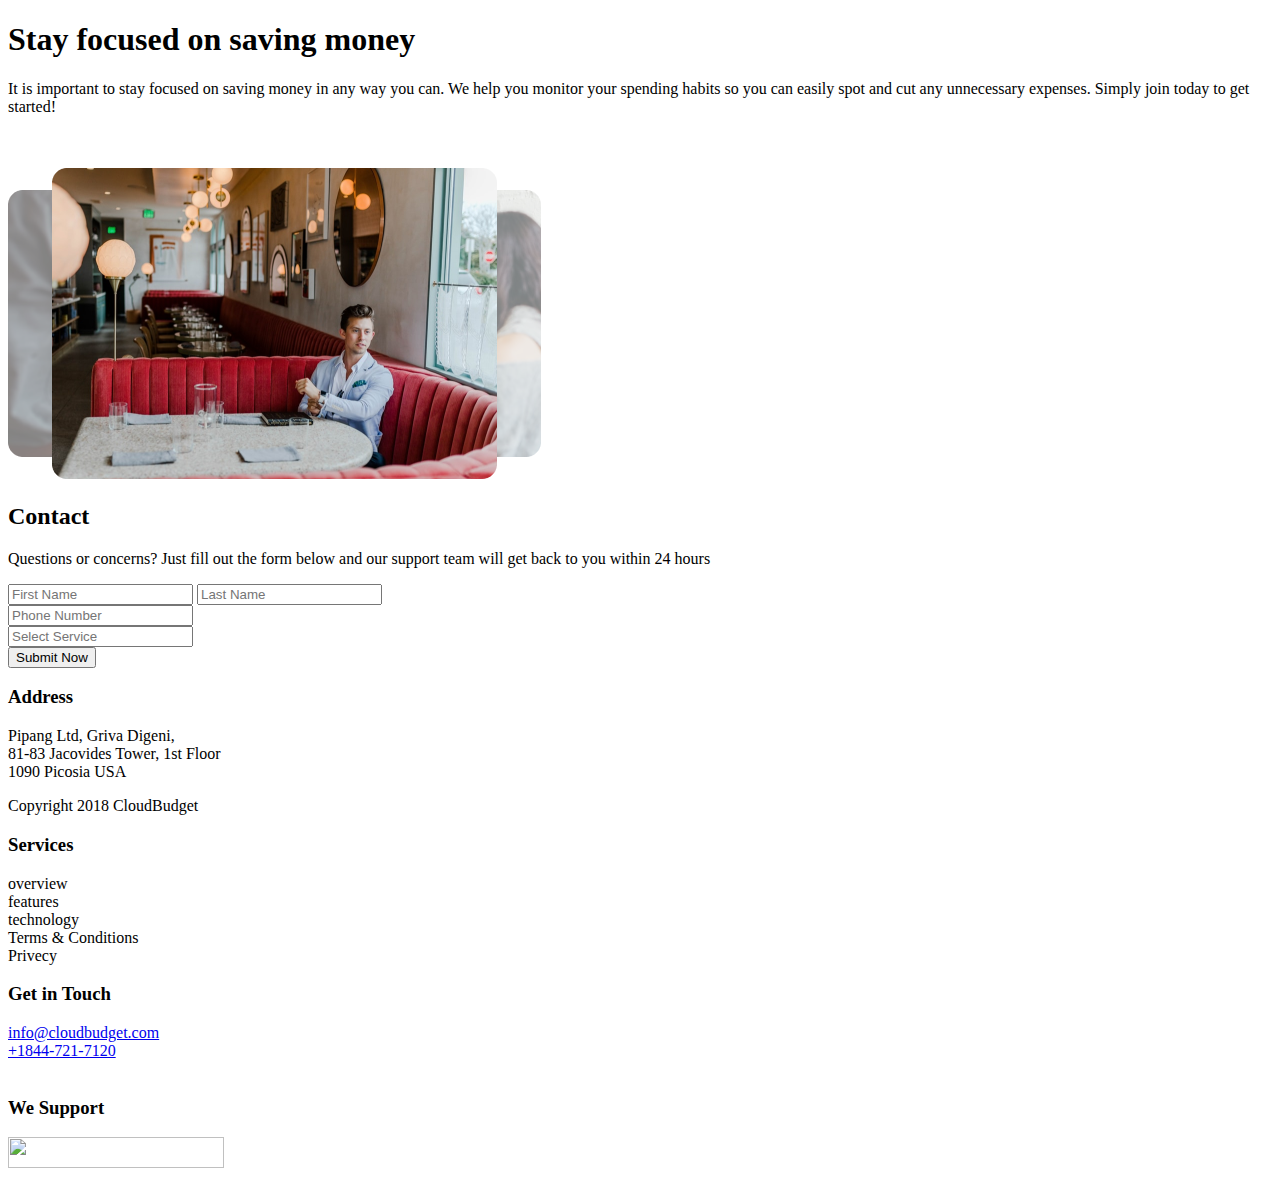
==== 04-test-homework/index.html @ f949538e "homework" ====
<!DOCTYPE html>
<html lang="en">
  <head>
    <meta charset="UTF-8" />
    <meta http-equiv="X-UA-Compatible" content="IE=edge" />
    <meta name="viewport" content="width=device-width, initial-scale=1.0" />
    <title>Landing</title>
    <link rel="stylesheet" href="./styles/styles.css" />
    <link rel="preconnect" href="https://fonts.googleapis.com" />
    <link rel="preconnect" href="https://fonts.gstatic.com" crossorigin />
    <link
      href="https://fonts.googleapis.com/css2?family=Lato:wght@400;700&display=swap"
      rel="stylesheet"
    />
  </head>
  <body>
    <section class="header-section">
      <div class="header-content">
        <h1>Stay focused on saving money</h1>
        <p class="header-text">
          It is important to stay focused on saving money in any way you can. We
          help you monitor your spending habits so you can easily spot and cut
          any unnecessary expenses. Simply join today to get started!
        </p>
        <div class="header-nav">
          <a class="heder-logo-google" href="#"
            ><img src="./img/ion-logo-google-playstore.png" alt="play-market"
          /></a>
          <a class="heder-logo-apple" href="#"
            ><img src="./img/ion-logo-apple-appstore.png" alt="aple-store"
          /></a>
          <a href="#"
            ><img src="./img/simple-icons_windows.png" alt="windows-store"
          /></a>
        </div>
      </div>
      <div class="header-logo"><img src="./img/Slider.png" alt="#" /></div>
    </section>
    <section class="main">
      <div class="main-contact">
        <h2>Contact</h2>
        <p class="main-contact-text">
          Questions or concerns? Just fill out the form below and our support
          team will get back to you within 24 hours
        </p>
      </div>
      <div class="form">
        <form action="#">
          <div class="row">
            <input
              required
              class="input-first"
              type="text"
              placeholder="First Name"
            />
            <input class="input-last" type="text" placeholder="Last Name" />
          </div>
          <div class="row-two">
            <input
              required
              class="input-phone"
              type="text"
              placeholder="Phone Number"
            />
          </div>
          <div class="row-three">
            <input
              required
              class="input-select"
              type="text"
              placeholder="Select Service"
            />
          </div>

          <button class="btn" type="submit">Submit Now</button>
        </form>
      </div>
    </section>
    <section class="footer">
      <div class="footer-adres">
        <h3>Address</h3>
        <p class="footer-country">
          Pipang Ltd, Griva Digeni,<br />
          81-83 Jacovides Tower, 1st Floor <br />
          1090 Picosia USA
        </p>
        <p class="footer-date">Copyright 2018 CloudBudget</p>
      </div>
      <div class="footer-service">
        <h3>Services</h3>
        <p class="footer-technology">
          overview <br />
          features <br />
          technology <br />
          Terms & Conditions <br />
          Privecy
        </p>
      </div>
      <div class="footer-get">
        <h3>Get in Touch</h3>
        <a class="footer-get-link" href="#">info@cloudbudget.com</a> <br />
        <a class="footer-get-tel" href="+18447217120">+1844-721-7120</a>
        <div class="footer-get-img">
          <img src="./facebook.png" alt="" />
          <img src="./linkedin.png" alt="" class="footer-ldn-img" />
          <img src="./twitter.png" alt="" />
        </div>
      </div>
      <div class="footer-support">
        <h3>We Support</h3>
        <img src="./visa.png" width="216" height="31" alt="" />
      </div>
    </section>
  </body>
</html>
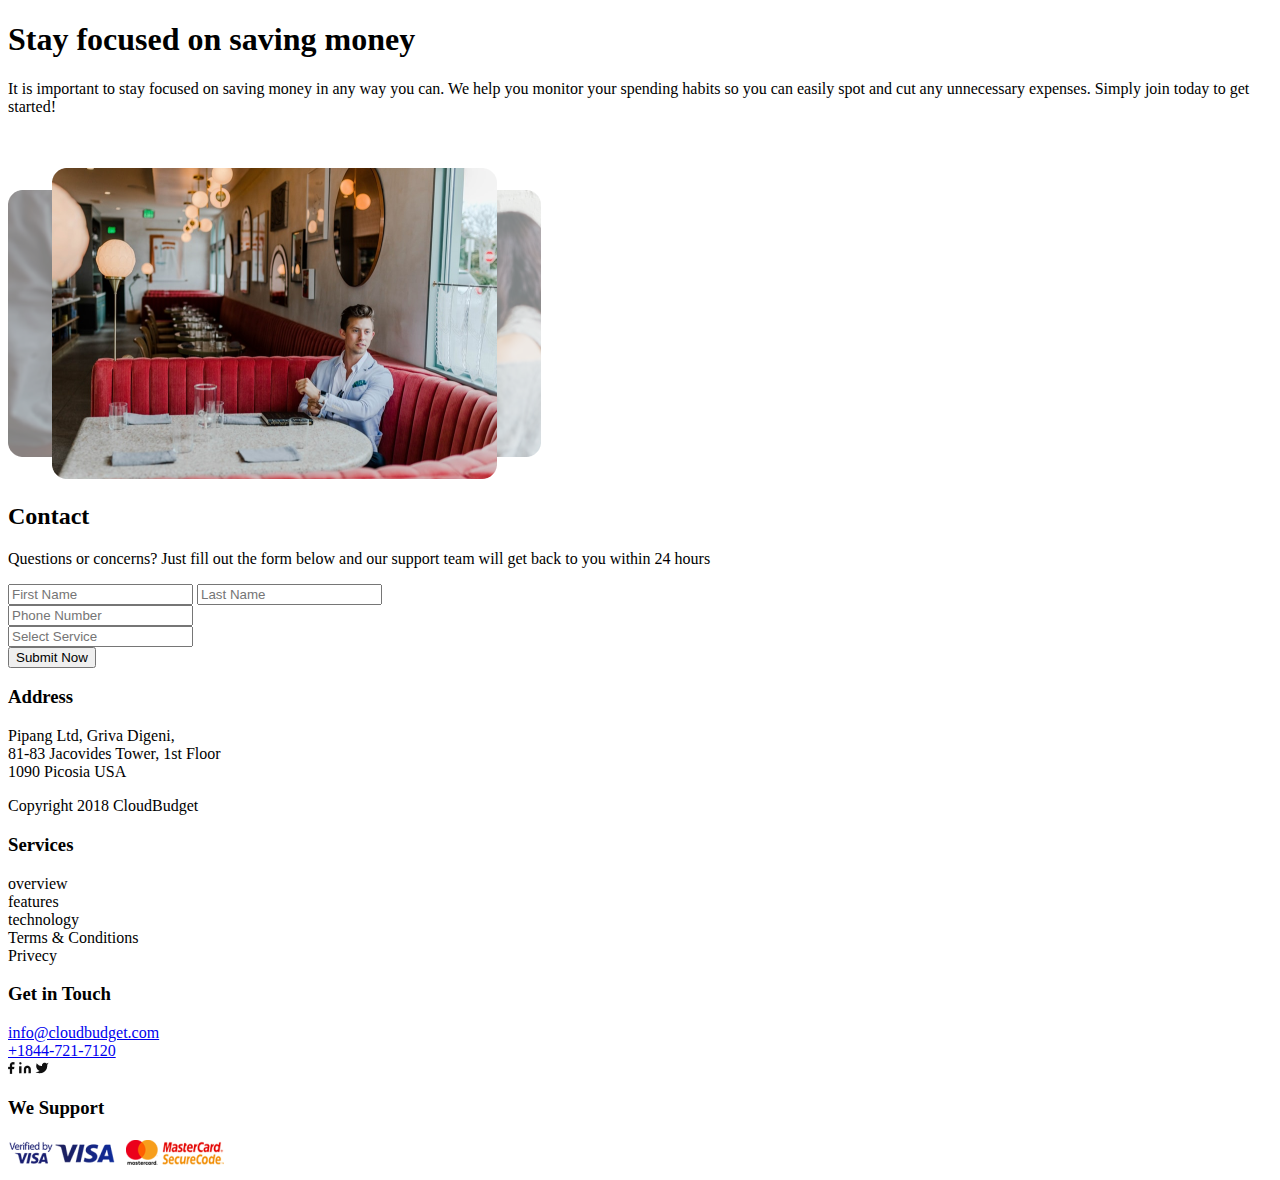
==== commit 89e8fcf0: "homework" ====
--- a/04-test-homework/index.html
+++ b/04-test-homework/index.html
@@ -101,14 +101,14 @@
         <a class="footer-get-link" href="#">info@cloudbudget.com</a> <br />
         <a class="footer-get-tel" href="+18447217120">+1844-721-7120</a>
         <div class="footer-get-img">
-          <img src="./facebook.png" alt="" />
-          <img src="./linkedin.png" alt="" class="footer-ldn-img" />
-          <img src="./twitter.png" alt="" />
+          <img src="./img/facebook.png" alt="" />
+          <img src="./img/linkedin.png" alt="" class="footer-ldn-img" />
+          <img src="./img/twitter.png" alt="" />
         </div>
       </div>
       <div class="footer-support">
         <h3>We Support</h3>
-        <img src="./visa.png" width="216" height="31" alt="" />
+        <img src="./img/visa.png" width="216" height="31" alt="" />
       </div>
     </section>
   </body>
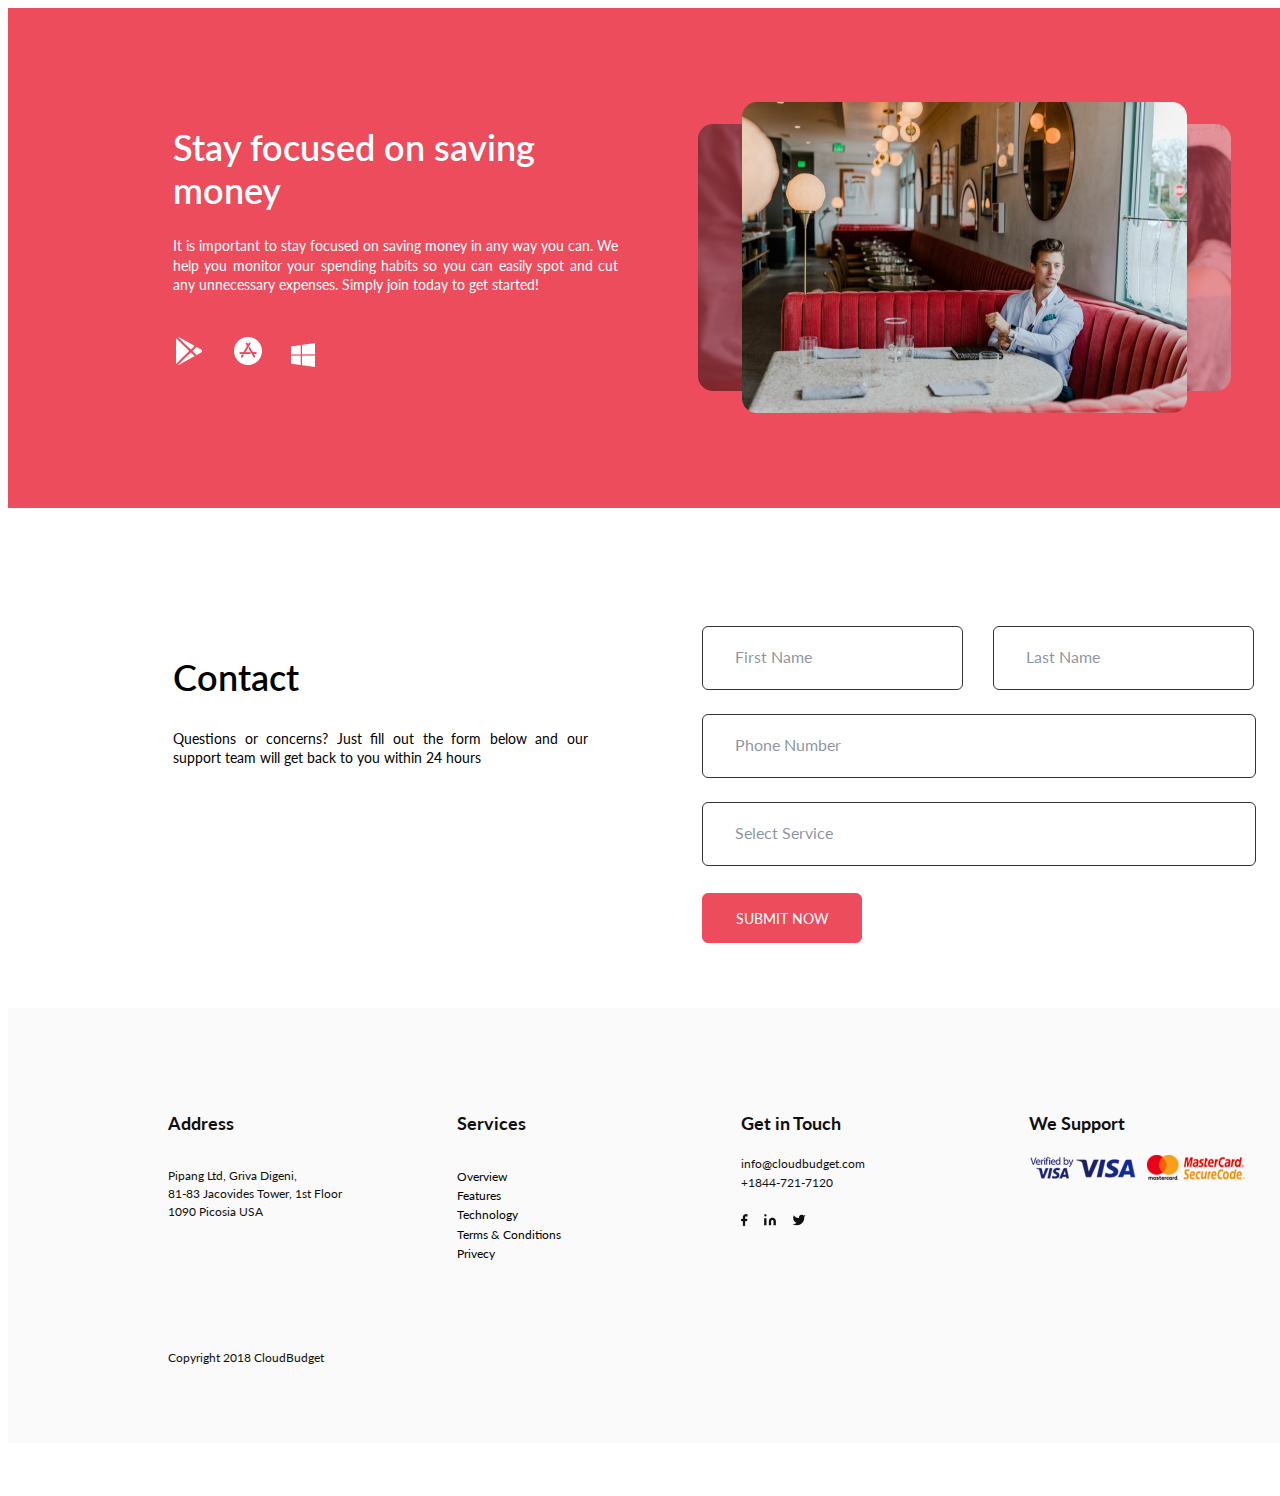
==== commit 1085ed2e: "homework" ====
--- a/04-test-homework/index.html
+++ b/04-test-homework/index.html
@@ -12,6 +12,7 @@
       href="https://fonts.googleapis.com/css2?family=Lato:wght@400;700&display=swap"
       rel="stylesheet"
     />
+    <link rel="stylesheet" href="./styles.css/styles.css">
   </head>
   <body>
     <section class="header-section">
--- a/04-test-homework/styles.css/styles.css
+++ b/04-test-homework/styles.css/styles.css
@@ -0,0 +1,276 @@
+body {
+    width: 1440px;
+    height: 1480px;
+    font-family: "Lato", sans-serif;
+  }
+  
+  .header-section {
+    width: 1440px;
+    height: 500px;
+    background: #ed4c5c;
+    padding: 94px 216px 94px 165px;
+    box-sizing: border-box;
+    display: flex;
+  }
+  .header-content {
+    width: 445px;
+    height: 195px;
+    margin-right: 80px;
+  }
+  .header-logo {
+    width: 533px;
+    height: 311px;
+  }
+  h1 {
+    font-family: "Lato";
+    font-style: normal;
+    font-weight: 600;
+    font-size: 36px;
+    line-height: 43px;
+    color: #ffffff;
+  }
+  .header-text {
+    font-family: "Lato";
+    font-style: normal;
+    font-weight: 400;
+    font-size: 14px;
+    line-height: 140%;
+    text-align: justify;
+    color: #ffffff;
+    margin-bottom: 24px;
+  }
+  .header-nav {
+    margin-top: 40px;
+  }
+  .heder-logo-google {
+    margin-right: 23px;
+  }
+  .heder-logo-apple {
+    margin-right: 23px;
+  }
+  .main {
+    width: 1440px;
+    height: 500px;
+    background: #ffffff;
+    padding: 118px 164px 78px 165px;
+    display: flex;
+    box-sizing: border-box;
+  }
+  
+  .main-contact {
+    width: 445px;
+    height: 160px;
+  }
+  h2 {
+    font-family: "Lato";
+    font-style: normal;
+    font-weight: 600;
+    font-size: 36px;
+    line-height: 43px;
+    color: #000000;
+  }
+  .main-contact-text {
+    font-family: "Lato";
+    font-style: normal;
+    font-weight: 400;
+    font-size: 14px;
+    line-height: 140%;
+    text-align: justify;
+    color: #000000;
+  }
+  .form {
+    margin-left: 114px;
+  }
+  .input {
+    font-family: "Lato";
+    font-style: normal;
+    font-weight: 400;
+    font-size: 16px;
+    line-height: 19px;
+    color: rgba(19, 39, 67, 0.5);
+    border-radius: 6px;
+    border: 1px solid #333333;
+    height: 60px;
+  }
+  .row {
+    display: flex;
+  }
+  .input-first {
+    width: 255px;
+    border: 1px solid #333333;
+    border-radius: 6px;
+    border: 1px solid #333333;
+    height: 60px;
+    margin-right: 30px;
+    text-indent: 30px;
+  }
+  .input-first::placeholder {
+    font-family: "Lato";
+    font-style: normal;
+    font-weight: 400;
+    font-size: 16px;
+    line-height: 19px;
+    color: rgba(19, 39, 67, 0.5);
+    border-radius: 6px;
+  }
+  .input-last {
+    width: 255px;
+    border: 1px solid #333333;
+    border-radius: 6px;
+    height: 60px;
+    margin-right: 30px;
+    text-indent: 30px;
+  }
+  .input-last::placeholder {
+    font-family: "Lato";
+    font-style: normal;
+    font-weight: 400;
+    font-size: 16px;
+    line-height: 19px;
+    color: rgba(19, 39, 67, 0.5);
+    border-radius: 6px;
+  }
+  .input-phone {
+    width: 548px;
+    height: 60px;
+    border-radius: 6px;
+    border: 1px solid #333333;
+    height: 60px;
+    margin-top: 24px;
+    text-indent: 30px;
+  }
+  .input-phone::placeholder {
+    font-family: "Lato";
+    font-style: normal;
+    font-weight: 400;
+    font-size: 16px;
+    line-height: 19px;
+    color: rgba(19, 39, 67, 0.5);
+    border-radius: 6px;
+  }
+  .input-select {
+    width: 548px;
+    height: 60px;
+    border-radius: 6px;
+    border: 1px solid #333333;
+    height: 60px;
+    margin-top: 24px;
+    text-indent: 30px;
+  }
+  .input-select::placeholder {
+    font-family: "Lato";
+    font-style: normal;
+    font-weight: 400;
+    font-size: 16px;
+    line-height: 19px;
+    color: rgba(19, 39, 67, 0.5);
+    border-radius: 6px;
+  }
+  .btn {
+    width: 160px;
+    height: 50px;
+    left: 735px;
+    top: 872px;
+    background: #ed4c5c;
+    border: 1.5px solid #ed4c5c;
+    border-radius: 6px;
+    font-family: "Lato";
+    font-style: normal;
+    font-weight: 400;
+    font-size: 14px;
+    line-height: 17px;
+    text-transform: uppercase;
+    color: #ffffff;
+    margin-top: 27px;
+    cursor: pointer;
+  }
+  .footer {
+    width: 1440px;
+    height: 435px;
+    background: #fafafa;
+    box-sizing: border-box;
+    padding: 86px 196px 86px 160px;
+    display: flex;
+  }
+  h3 {
+    font-family: "Lato";
+    font-style: normal;
+    font-weight: 700;
+    font-size: 18px;
+    line-height: 22px;
+    color: #101010;
+  }
+  .footer-adres {
+    width: 259px;
+    height: 264px;
+  }
+  .footer-country {
+    font-family: "Lato";
+    font-style: normal;
+    font-weight: 400;
+    font-size: 12px;
+    line-height: 150%;
+    color: #101010;
+    margin-top: 33px;
+  }
+  .footer-date {
+    font-family: "Lato";
+    font-style: normal;
+    font-weight: 400;
+    font-size: 12px;
+    line-height: 14px;
+    color: #101010;
+    margin-top: 130px;
+  }
+  .footer-technology {
+    font-family: "Lato";
+    font-style: normal;
+    font-weight: 400;
+    font-size: 12px;
+    line-height: 160%;
+    text-transform: capitalize;
+    margin-top: 33px;
+  
+    color: #000000;
+  }
+  .footer-service {
+    margin-left: 30px;
+    width: 254px;
+    height: 164px;
+  }
+  .footer-get {
+    width: 122px;
+    height: 128px;
+    margin-left: 30px;
+  }
+  .footer-get-link {
+    font-family: "Lato";
+    font-style: normal;
+    font-weight: 400;
+    font-size: 12px;
+    line-height: 14px;
+    color: #101010;
+    margin-top: 33px;
+    text-decoration: none;
+  }
+  .footer-get-tel {
+    font-family: "Lato";
+    font-style: normal;
+    font-weight: 400;
+    font-size: 12px;
+    line-height: 14px;
+    color: #121212;
+    text-decoration: none;
+  }
+  .footer-get-img {
+    margin-top: 20px;
+  }
+  .footer-ldn-img {
+    margin-right: 12px;
+    margin-left: 12px;
+  }
+  .footer-support {
+    margin-left: 166px;
+    margin-bottom: 33px;
+  }
+  